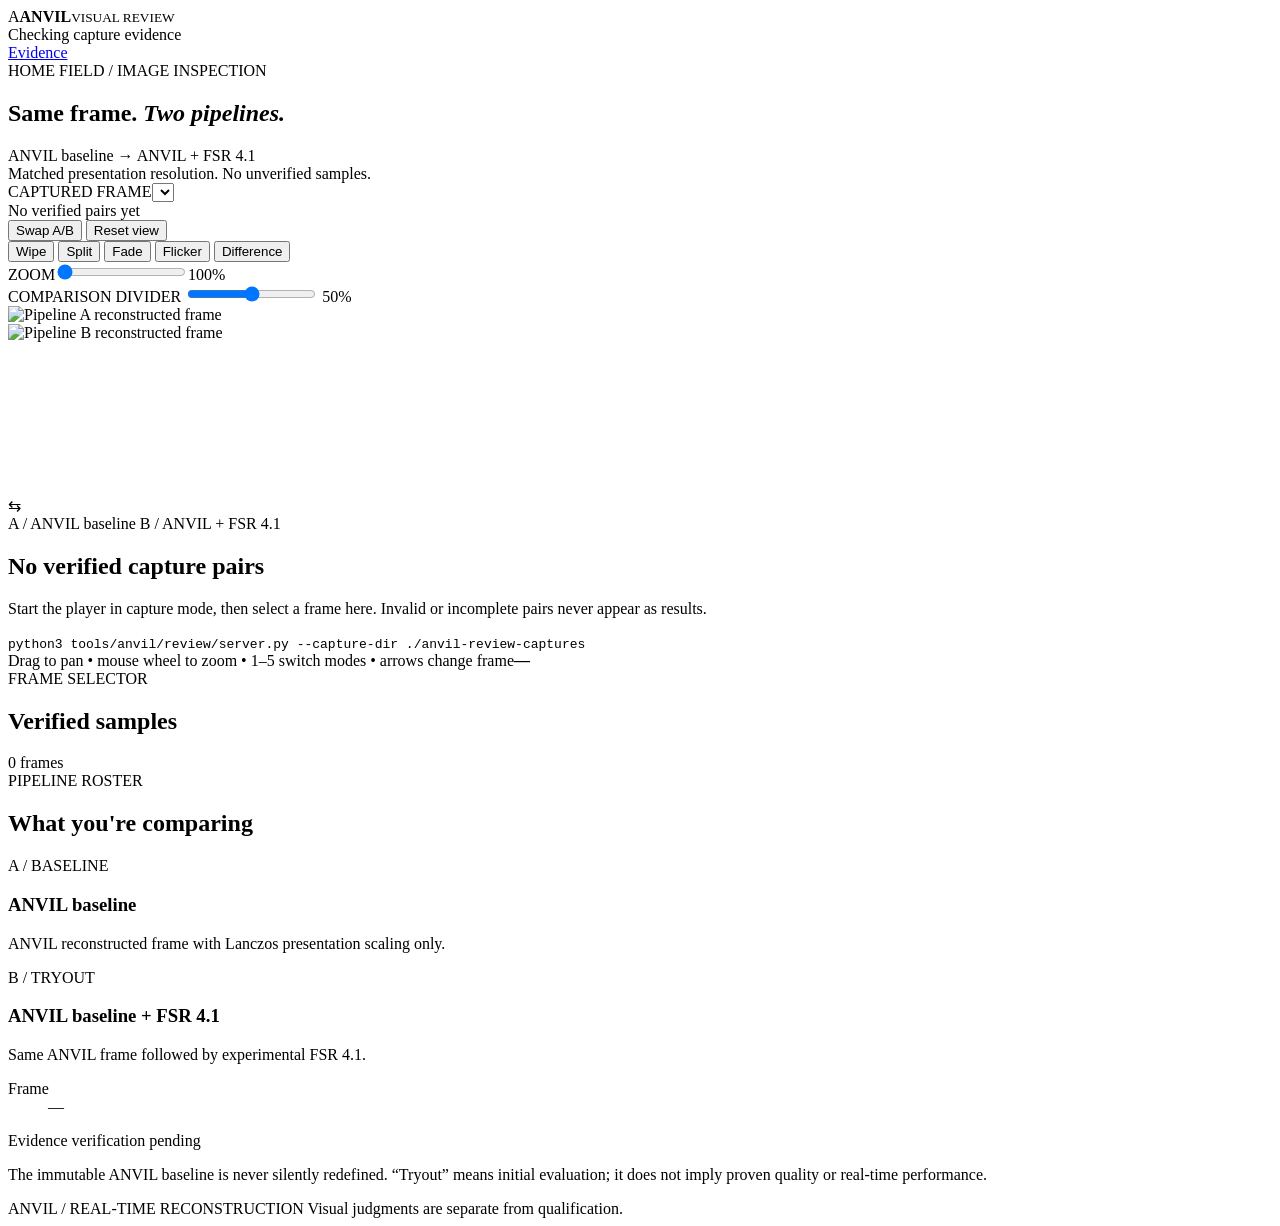
==== tools/anvil/review/index.html @ 353547ac "feat(anvil): paired same-frame baseline vs FSR4.1 capture and image-first reviewer Capture ANVIL rec" ====
<!doctype html>
<html lang="en">
<head>
<meta charset="utf-8">
<meta name="viewport" content="width=device-width, initial-scale=1">
<title>ANVIL • Visual Review</title>
<link rel="stylesheet" href="/styles.css">
</head>
<body>
<header class="topbar">
  <div class="brand"><span class="brand-mark">A</span><span><strong>ANVIL</strong><small>VISUAL REVIEW</small></span></div>
  <div class="top-status"><span class="light"></span><span id="verification">Checking capture evidence</span></div>
  <a class="subtle-link" href="#evidence">Evidence</a>
</header>
<main class="workspace">
  <section class="intro">
    <div><span class="eyebrow">HOME FIELD / IMAGE INSPECTION</span><h1>Same frame. <em>Two pipelines.</em></h1></div>
    <div class="intro-side">ANVIL baseline <span class="arrow">→</span> ANVIL + FSR 4.1<br><span class="muted">Matched presentation resolution. No unverified samples.</span></div>
  </section>
  <section class="card viewer">
    <div class="viewer-top">
      <div class="field"><label for="frameSelect">CAPTURED FRAME</label><select id="frameSelect" aria-label="Select a verified capture"></select></div>
      <div class="capture-identity" id="frameIdentity">No verified pairs yet</div>
      <button id="swap" type="button" class="outline">Swap A/B</button>
      <button id="reset" type="button" class="outline">Reset view</button>
    </div>
    <div class="toolbar">
      <div class="mode-buttons" id="modes" role="group" aria-label="Comparison mode">
        <button type="button" data-mode="wipe" aria-pressed="true">Wipe</button>
        <button type="button" data-mode="split" aria-pressed="false">Split</button>
        <button type="button" data-mode="fade" aria-pressed="false">Fade</button>
        <button type="button" data-mode="flicker" aria-pressed="false">Flicker</button>
        <button type="button" data-mode="difference" aria-pressed="false">Difference</button>
      </div>
      <div class="field zoom-field"><label for="zoom">ZOOM</label><input type="range" min="100" max="800" step="25" value="100" id="zoom"><output id="zoomValue">100%</output></div>
    </div>
    <div class="range-toolbar">
      <label for="mix" id="mixLabel">COMPARISON DIVIDER</label>
      <input id="mix" type="range" min="0" max="100" step="1" value="50">
      <output id="mixValue">50%</output>
    </div>
    <div id="viewport" class="viewport" tabindex="0" aria-label="Pixel-aligned comparison; drag to pan, scroll to zoom" data-mode="wipe">
      <div id="stage" class="stage">
        <div id="layerA" class="image-layer"><img id="imageA" alt="Pipeline A reconstructed frame" draggable="false"></div>
        <div id="layerB" class="image-layer"><img id="imageB" alt="Pipeline B reconstructed frame" draggable="false"></div>
        <canvas id="difference" aria-label="Computed pixel difference image"></canvas>
        <div class="divider" id="divider"><span class="divider-handle" aria-hidden="true">⇆</span></div>
      </div>
      <span class="corner-label a" id="badgeA">A / ANVIL baseline</span>
      <span class="corner-label b" id="badgeB">B / ANVIL + FSR 4.1</span>
      <div id="empty" class="empty"><h2>No verified capture pairs</h2><p>Start the player in capture mode, then select a frame here. Invalid or incomplete pairs never appear as results.</p><code>python3 tools/anvil/review/server.py --capture-dir ./anvil-review-captures</code></div>
    </div>
    <div class="viewer-footer"><span>Drag to pan • mouse wheel to zoom • 1–5 switch modes • arrows change frame</span><strong id="resolution">—</strong></div>
  </section>
  <section class="below">
    <div class="card samples"><div class="section-heading"><div><span class="eyebrow">FRAME SELECTOR</span><h2>Verified samples</h2></div><span id="sampleCount" class="quiet">0 frames</span></div><div id="filmstrip" class="filmstrip"></div></div>
    <aside class="card inspect" id="evidence">
      <span class="eyebrow">PIPELINE ROSTER</span><h2>What you're comparing</h2>
      <div class="arm" id="armA"><span class="tag">A / BASELINE</span><h3>ANVIL baseline</h3><p>ANVIL reconstructed frame with Lanczos presentation scaling only.</p></div>
      <div class="arm" id="armB"><span class="tag accent">B / TRYOUT</span><h3>ANVIL baseline + FSR 4.1</h3><p>Same ANVIL frame followed by experimental FSR 4.1.</p></div>
      <div class="rule"></div>
      <dl class="facts" id="facts"><div><dt>Frame</dt><dd>—</dd></div></dl>
      <div class="evidence-line" id="evidenceLine">Evidence verification pending</div>
      <p class="footnote">The immutable ANVIL baseline is never silently redefined. “Tryout” means initial evaluation; it does not imply proven quality or real-time performance.</p>
    </aside>
  </section>
</main>
<footer>ANVIL / REAL-TIME RECONSTRUCTION <span>Visual judgments are separate from qualification.</span></footer>
<script src="/app.js"></script>
</body>
</html>
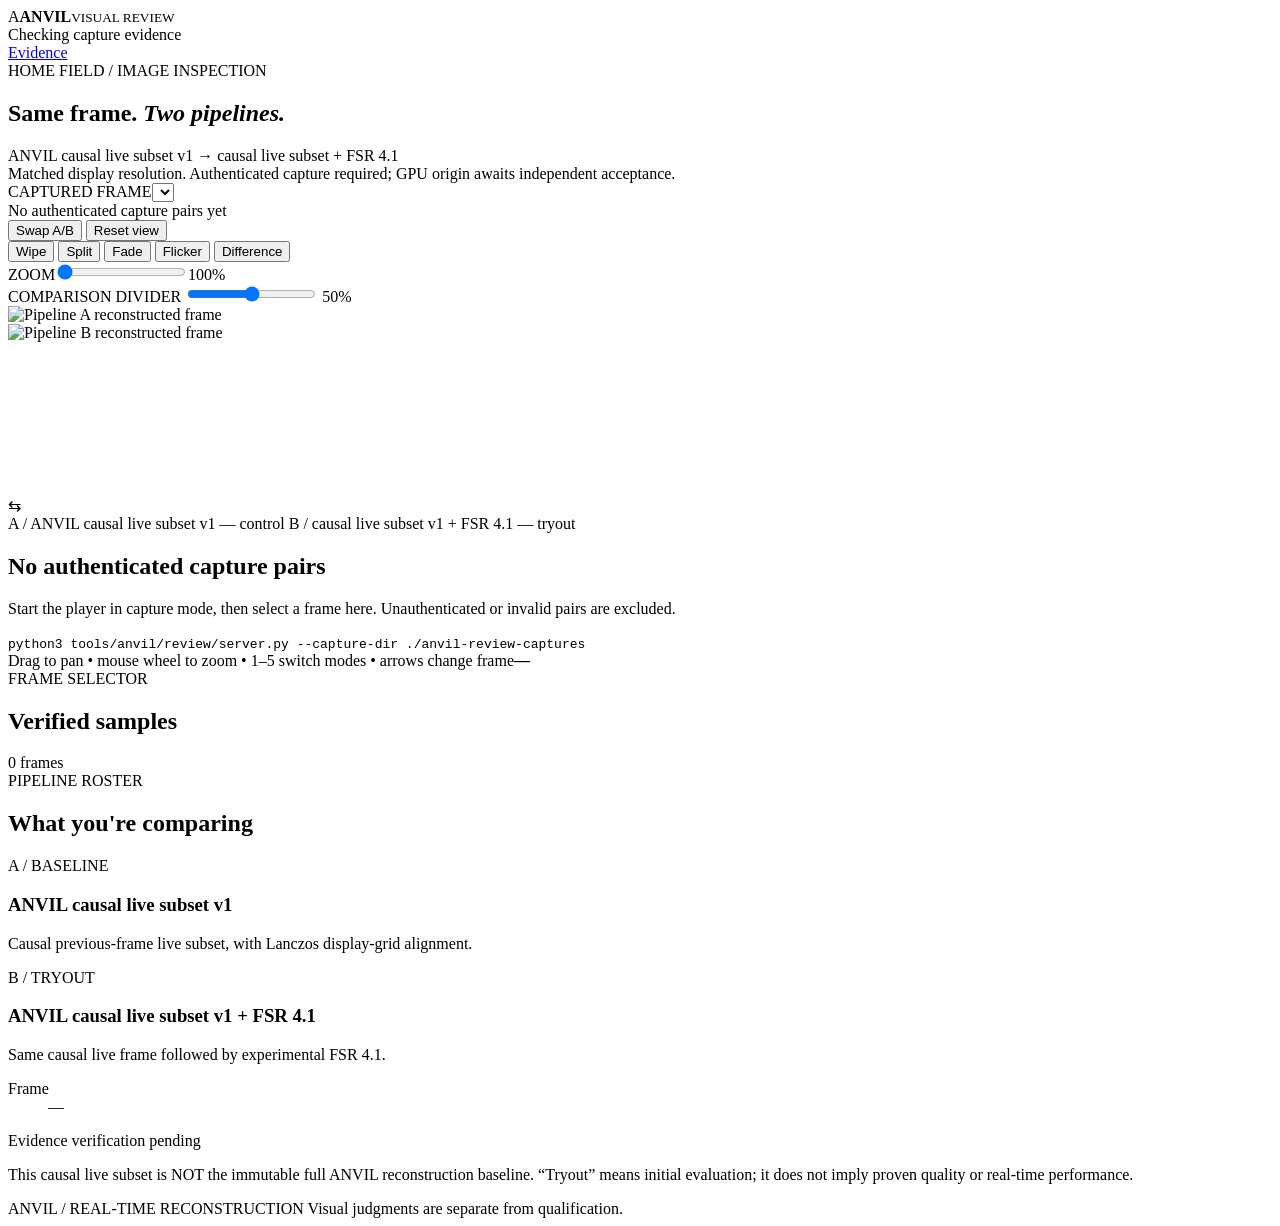
==== commit b45f7a66: "fix(review): authenticate causal live capture pairs and validate complete PNGs Repair PR7-F0001: dis" ====
--- a/tools/anvil/review/index.html
+++ b/tools/anvil/review/index.html
@@ -15,12 +15,12 @@
 <main class="workspace">
   <section class="intro">
     <div><span class="eyebrow">HOME FIELD / IMAGE INSPECTION</span><h1>Same frame. <em>Two pipelines.</em></h1></div>
-    <div class="intro-side">ANVIL baseline <span class="arrow">→</span> ANVIL + FSR 4.1<br><span class="muted">Matched presentation resolution. No unverified samples.</span></div>
+    <div class="intro-side">ANVIL causal live subset v1 <span class="arrow">→</span> causal live subset + FSR 4.1<br><span class="muted">Matched display resolution. Authenticated capture required; GPU origin awaits independent acceptance.</span></div>
   </section>
   <section class="card viewer">
     <div class="viewer-top">
-      <div class="field"><label for="frameSelect">CAPTURED FRAME</label><select id="frameSelect" aria-label="Select a verified capture"></select></div>
-      <div class="capture-identity" id="frameIdentity">No verified pairs yet</div>
+      <div class="field"><label for="frameSelect">CAPTURED FRAME</label><select id="frameSelect" aria-label="Select an authenticated capture"></select></div>
+      <div class="capture-identity" id="frameIdentity">No authenticated capture pairs yet</div>
       <button id="swap" type="button" class="outline">Swap A/B</button>
       <button id="reset" type="button" class="outline">Reset view</button>
     </div>
@@ -46,9 +46,9 @@
         <canvas id="difference" aria-label="Computed pixel difference image"></canvas>
         <div class="divider" id="divider"><span class="divider-handle" aria-hidden="true">⇆</span></div>
       </div>
-      <span class="corner-label a" id="badgeA">A / ANVIL baseline</span>
-      <span class="corner-label b" id="badgeB">B / ANVIL + FSR 4.1</span>
-      <div id="empty" class="empty"><h2>No verified capture pairs</h2><p>Start the player in capture mode, then select a frame here. Invalid or incomplete pairs never appear as results.</p><code>python3 tools/anvil/review/server.py --capture-dir ./anvil-review-captures</code></div>
+      <span class="corner-label a" id="badgeA">A / ANVIL causal live subset v1 — control</span>
+      <span class="corner-label b" id="badgeB">B / causal live subset v1 + FSR 4.1 — tryout</span>
+      <div id="empty" class="empty"><h2>No authenticated capture pairs</h2><p>Start the player in capture mode, then select a frame here. Unauthenticated or invalid pairs are excluded.</p><code>python3 tools/anvil/review/server.py --capture-dir ./anvil-review-captures</code></div>
     </div>
     <div class="viewer-footer"><span>Drag to pan • mouse wheel to zoom • 1–5 switch modes • arrows change frame</span><strong id="resolution">—</strong></div>
   </section>
@@ -56,12 +56,12 @@
     <div class="card samples"><div class="section-heading"><div><span class="eyebrow">FRAME SELECTOR</span><h2>Verified samples</h2></div><span id="sampleCount" class="quiet">0 frames</span></div><div id="filmstrip" class="filmstrip"></div></div>
     <aside class="card inspect" id="evidence">
       <span class="eyebrow">PIPELINE ROSTER</span><h2>What you're comparing</h2>
-      <div class="arm" id="armA"><span class="tag">A / BASELINE</span><h3>ANVIL baseline</h3><p>ANVIL reconstructed frame with Lanczos presentation scaling only.</p></div>
-      <div class="arm" id="armB"><span class="tag accent">B / TRYOUT</span><h3>ANVIL baseline + FSR 4.1</h3><p>Same ANVIL frame followed by experimental FSR 4.1.</p></div>
+      <div class="arm" id="armA"><span class="tag">A / BASELINE</span><h3>ANVIL causal live subset v1</h3><p>Causal previous-frame live subset, with Lanczos display-grid alignment.</p></div>
+      <div class="arm" id="armB"><span class="tag accent">B / TRYOUT</span><h3>ANVIL causal live subset v1 + FSR 4.1</h3><p>Same causal live frame followed by experimental FSR 4.1.</p></div>
       <div class="rule"></div>
       <dl class="facts" id="facts"><div><dt>Frame</dt><dd>—</dd></div></dl>
       <div class="evidence-line" id="evidenceLine">Evidence verification pending</div>
-      <p class="footnote">The immutable ANVIL baseline is never silently redefined. “Tryout” means initial evaluation; it does not imply proven quality or real-time performance.</p>
+      <p class="footnote">This causal live subset is NOT the immutable full ANVIL reconstruction baseline. “Tryout” means initial evaluation; it does not imply proven quality or real-time performance.</p>
     </aside>
   </section>
 </main>
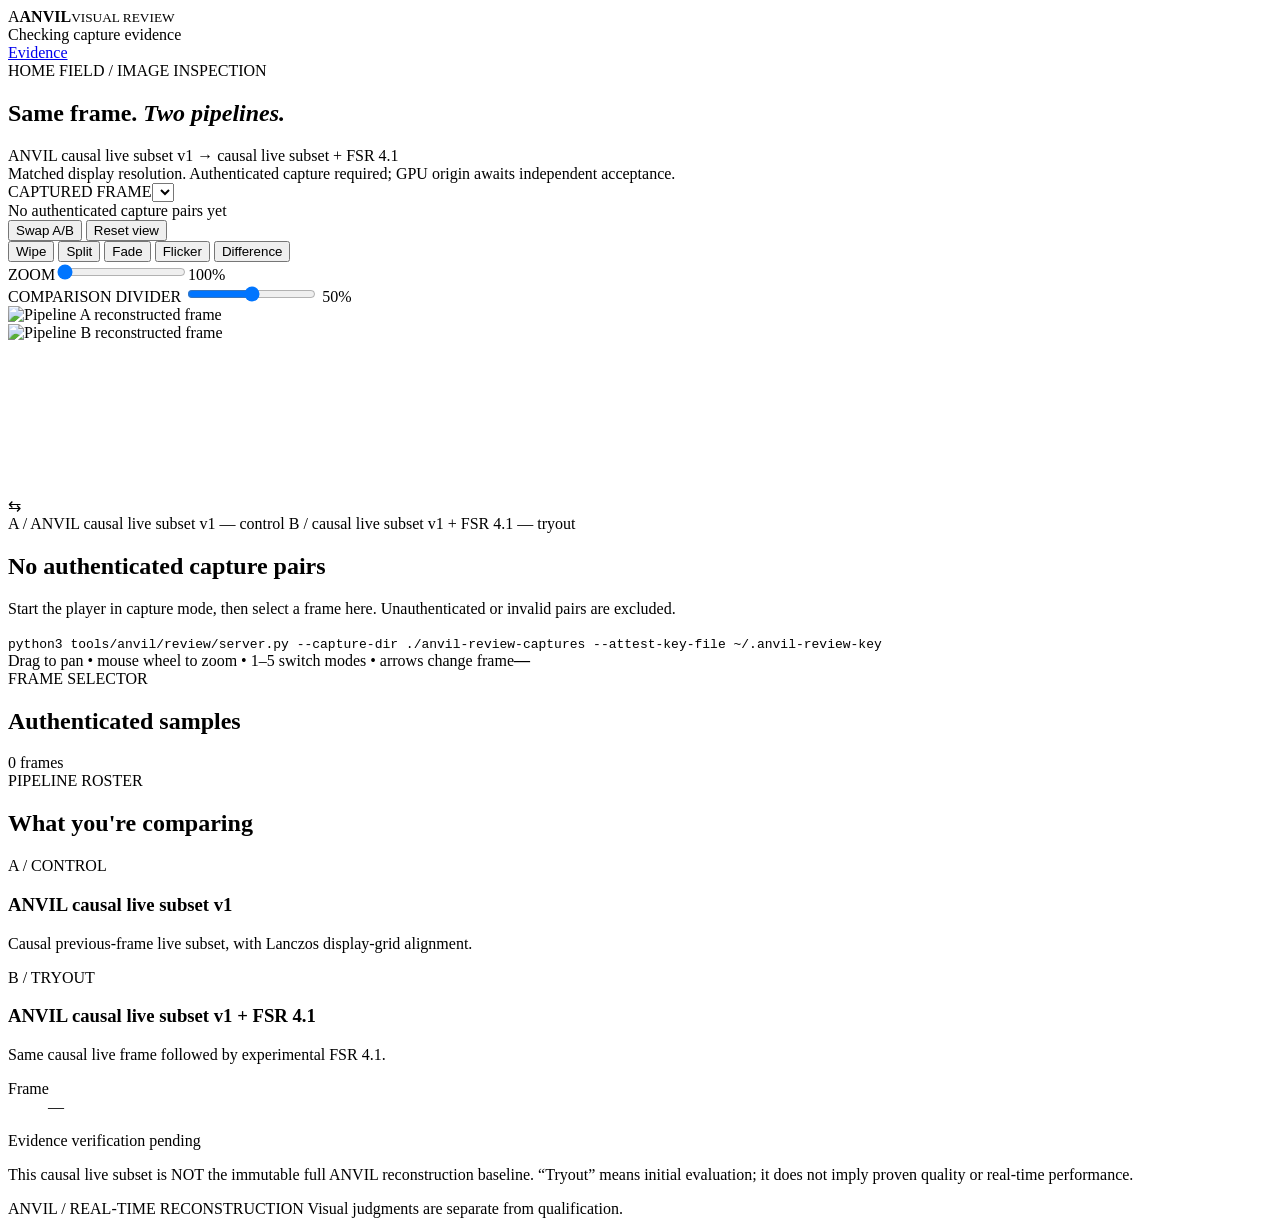
==== commit dcf7897a: "fix(review-ui): make every visible evidence label match authenticated live subset Use control rather" ====
--- a/tools/anvil/review/index.html
+++ b/tools/anvil/review/index.html
@@ -48,15 +48,15 @@
       </div>
       <span class="corner-label a" id="badgeA">A / ANVIL causal live subset v1 — control</span>
       <span class="corner-label b" id="badgeB">B / causal live subset v1 + FSR 4.1 — tryout</span>
-      <div id="empty" class="empty"><h2>No authenticated capture pairs</h2><p>Start the player in capture mode, then select a frame here. Unauthenticated or invalid pairs are excluded.</p><code>python3 tools/anvil/review/server.py --capture-dir ./anvil-review-captures</code></div>
+      <div id="empty" class="empty"><h2>No authenticated capture pairs</h2><p>Start the player in capture mode, then select a frame here. Unauthenticated or invalid pairs are excluded.</p><code>python3 tools/anvil/review/server.py --capture-dir ./anvil-review-captures --attest-key-file ~/.anvil-review-key</code></div>
     </div>
     <div class="viewer-footer"><span>Drag to pan • mouse wheel to zoom • 1–5 switch modes • arrows change frame</span><strong id="resolution">—</strong></div>
   </section>
   <section class="below">
-    <div class="card samples"><div class="section-heading"><div><span class="eyebrow">FRAME SELECTOR</span><h2>Verified samples</h2></div><span id="sampleCount" class="quiet">0 frames</span></div><div id="filmstrip" class="filmstrip"></div></div>
+    <div class="card samples"><div class="section-heading"><div><span class="eyebrow">FRAME SELECTOR</span><h2>Authenticated samples</h2></div><span id="sampleCount" class="quiet">0 frames</span></div><div id="filmstrip" class="filmstrip"></div></div>
     <aside class="card inspect" id="evidence">
       <span class="eyebrow">PIPELINE ROSTER</span><h2>What you're comparing</h2>
-      <div class="arm" id="armA"><span class="tag">A / BASELINE</span><h3>ANVIL causal live subset v1</h3><p>Causal previous-frame live subset, with Lanczos display-grid alignment.</p></div>
+      <div class="arm" id="armA"><span class="tag">A / CONTROL</span><h3>ANVIL causal live subset v1</h3><p>Causal previous-frame live subset, with Lanczos display-grid alignment.</p></div>
       <div class="arm" id="armB"><span class="tag accent">B / TRYOUT</span><h3>ANVIL causal live subset v1 + FSR 4.1</h3><p>Same causal live frame followed by experimental FSR 4.1.</p></div>
       <div class="rule"></div>
       <dl class="facts" id="facts"><div><dt>Frame</dt><dd>—</dd></div></dl>
